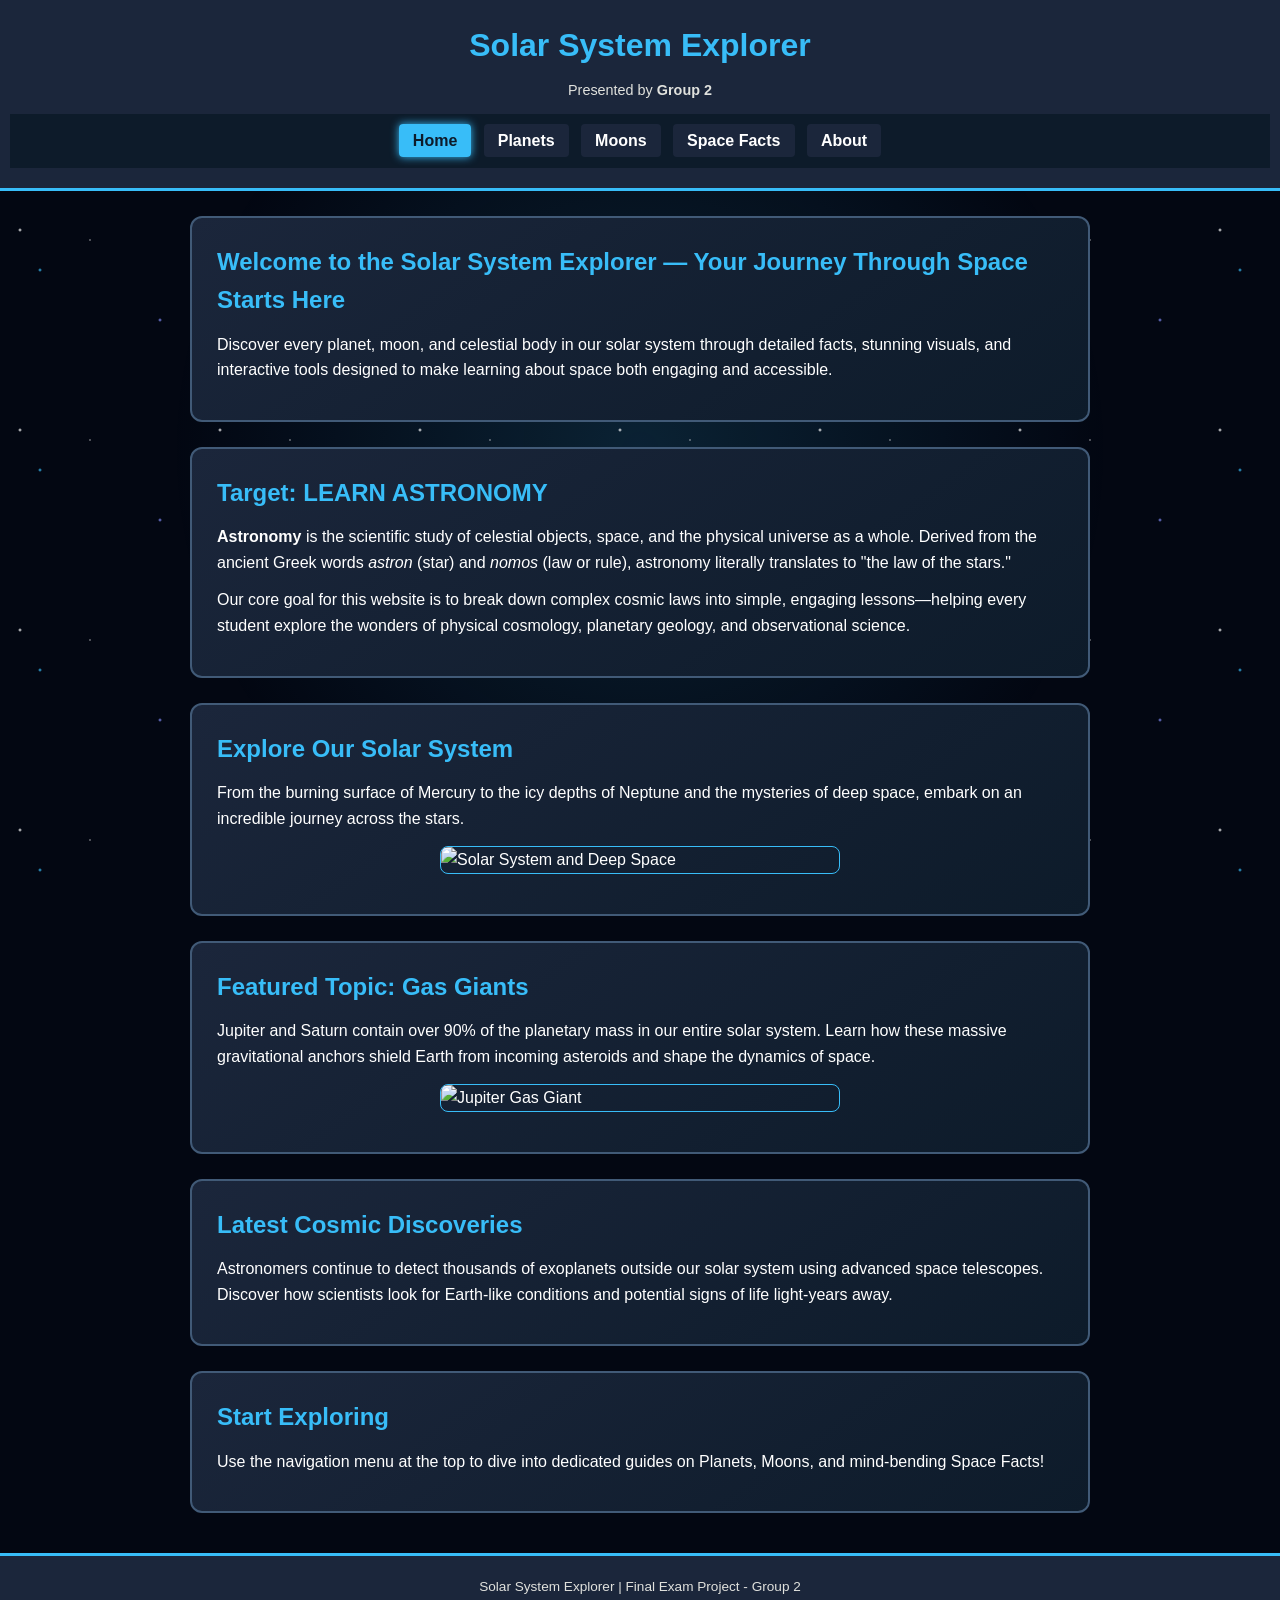
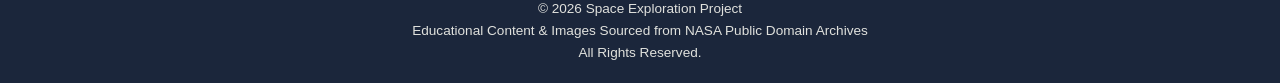
==== index.html @ 2ab67cff "Add files via upload" ====
<!DOCTYPE html>
<html lang="en">
<head>
    <meta charset="UTF-8">
    <meta name="viewport" content="width=device-width, initial-scale=1.0">
    <title>Solar System Explorer - Moons</title>
    <link rel="stylesheet" href="CSS FILES/style.css">
</head>
<body>

    <header>
        <h1>Solar System Explorer</h1>
        <p class="credits">Presented by <strong>Group 2</strong></p>
        <nav>
            <ul>
                <li><a href="index.html" class="active">Home</a></li>
                <li><a href="MAIN HTML/Planets.html">Planets</a></li>
                <li><a href="MAIN HTML/Moons.html">Moons</a></li>
                <li><a href="MAIN HTML/Space-Facts.html">Space Facts</a></li>
                <li><a href="MAIN HTML/About.html">About</a></li>
            </ul>
        </nav>
    </header>

    <main>
        <!-- WELCOME SECTION -->
        <div class="box">
            <h2>Welcome to the Solar System Explorer — Your Journey Through Space Starts Here</h2>
            <p>Discover every planet, moon, and celestial body in our solar system through detailed facts, stunning visuals, and interactive tools designed to make learning about space both engaging and accessible.</p>
        </div>

        <!-- OUR TARGET SECTION -->
        <div class="box">
            <h2>Target: LEARN ASTRONOMY</h2>
            <p><strong>Astronomy</strong> is the scientific study of celestial objects, space, and the physical universe as a whole. Derived from the ancient Greek words <em>astron</em> (star) and <em>nomos</em> (law or rule), astronomy literally translates to "the law of the stars."</p>
            <p>Our core goal for this website is to break down complex cosmic laws into simple, engaging lessons—helping every student explore the wonders of physical cosmology, planetary geology, and observational science.</p>
        </div>

        <!-- EXPLORE SECTION -->
        <div class="box">
            <h2>Explore Our Solar System</h2>
            <p>From the burning surface of Mercury to the icy depths of Neptune and the mysteries of deep space, embark on an incredible journey across the stars.</p>
            <img src="../Solar System Explorer/ALL IMAGES/Solar System.jpg" alt="Solar System and Deep Space">
        </div>

        <div class="box">
            <h2>Featured Topic: Gas Giants</h2>
            <p>Jupiter and Saturn contain over 90% of the planetary mass in our entire solar system. Learn how these massive gravitational anchors shield Earth from incoming asteroids and shape the dynamics of space.</p>
            <img src="../Solar System Explorer/ALL IMAGES/Jupiter_OPAL_2024.png" alt="Jupiter Gas Giant">
        </div>

        <div class="box">
            <h2>Latest Cosmic Discoveries</h2>
            <p>Astronomers continue to detect thousands of exoplanets outside our solar system using advanced space telescopes. Discover how scientists look for Earth-like conditions and potential signs of life light-years away.</p>
        </div>

        <div class="box">
            <h2>Start Exploring</h2>
            <p>Use the navigation menu at the top to dive into dedicated guides on Planets, Moons, and mind-bending Space Facts!</p>
        </div>
    </main>

    <footer>
        <p>Solar System Explorer | Final Exam Project - Group 2</p>
        <p>&copy; 2026 Space Exploration Project</p>
        <p>Educational Content & Images Sourced from NASA Public Domain Archives</p>
        <p>All Rights Reserved.</p>
    </footer>

</body>
</html>
---- CSS FILES/style.css ----
/* --- UNIVERSAL RESET --- */
* {
    margin: 0;
    padding: 0;
    box-sizing: border-box;
}

/* --- BODY & ANIMATED SPACE BACKGROUND --- */
body {
    font-family: Arial, sans-serif;
    color: #fff;
    background: #030712;
    line-height: 1.6;
    min-height: 100vh;
}

body::before {
    content: "";
    position: fixed;
    inset: 0;
    background: 
        radial-gradient(2px 2px at 20px 30px, #fff, transparent),
        radial-gradient(2px 2px at 40px 70px, #38bdf8, transparent),
        radial-gradient(1px 1px at 90px 40px, #fff, transparent),
        radial-gradient(2px 2px at 160px 120px, #818cf8, transparent),
        radial-gradient(circle at 50% 50%, rgba(56, 189, 248, 0.15), transparent 60%);
    background-size: 200px 200px, 200px 200px, 200px 200px, 200px 200px, 100% 100%;
    animation: twinkle 4s ease-in-out infinite alternate;
    z-index: -1;
}

@keyframes twinkle {
    from { opacity: 0.4; }
    to { opacity: 1; }
}

/* --- HEADER & FOOTER --- */
header, footer {
    background: #1b263b;
    text-align: center;
    padding: 20px 10px;
    border-color: #38bdf8;
    border-style: solid;
    border-width: 0;
}

header { border-bottom-width: 3px; }

footer { 
    border-top-width: 3px; 
    margin-top: 40px; 
    font-size: 0.85rem; 
    color: #e0e1dd; 
}

header h1, .box h2 { color: #38bdf8; }
header h1 { font-size: 2rem; margin-bottom: 8px; }
.credits { font-size: 0.9rem; color: #e0e1dd; margin-bottom: 12px; }

/* --- NAVIGATION BAR --- */
nav { 
    background: #0d1b2a; 
    padding: 10px; 
    text-align: center; 
}

nav li { 
    display: inline-block; 
    margin: 4px; 
}

nav a {
    color: #fff;
    text-decoration: none;
    font-weight: bold;
    padding: 8px 14px;
    border-radius: 4px;
    background: #1b263b;
    transition: 0.3s;
}

/* --- GLOW (HOVER & ACTIVE STATES) --- */
nav a:hover, nav a.active {
    background: #38bdf8;
    color: #0d1b2a;
    box-shadow: 0 0 8px #38bdf8;
}

/* --- MAIN LAYOUT --- */
main { 
    width: 85%; 
    max-width: 900px; 
    margin: 25px auto; 
}

/* --- CARDS (BOX) --- */
.box {
    background: linear-gradient(145deg, #1b263b, #0d1b2a);
    border: 2px solid #415a77;
    border-radius: 12px;
    padding: 25px;
    margin-bottom: 25px;
    transition: 0.3s;
}

/* --- GLOW & LIFT (CARD HOVER) --- */
.box:hover {
    transform: translateY(-4px);
    border-color: #38bdf8;
    box-shadow: 0 8px 20px rgba(56, 189, 248, 0.25);
}

.box p, .box h2 { margin-bottom: 12px; }

/* --- IMAGES --- */
.box img {
    width: 100%;
    max-width: 400px;
    display: block;
    margin: 15px auto;
    border-radius: 8px;
    border: 1px solid #38bdf8;
}

/* --- MOBILE RESPONSIVENESS --- */
@media (max-width: 600px) {
    main { width: 92%; }
    nav li, nav a { display: block; }
}
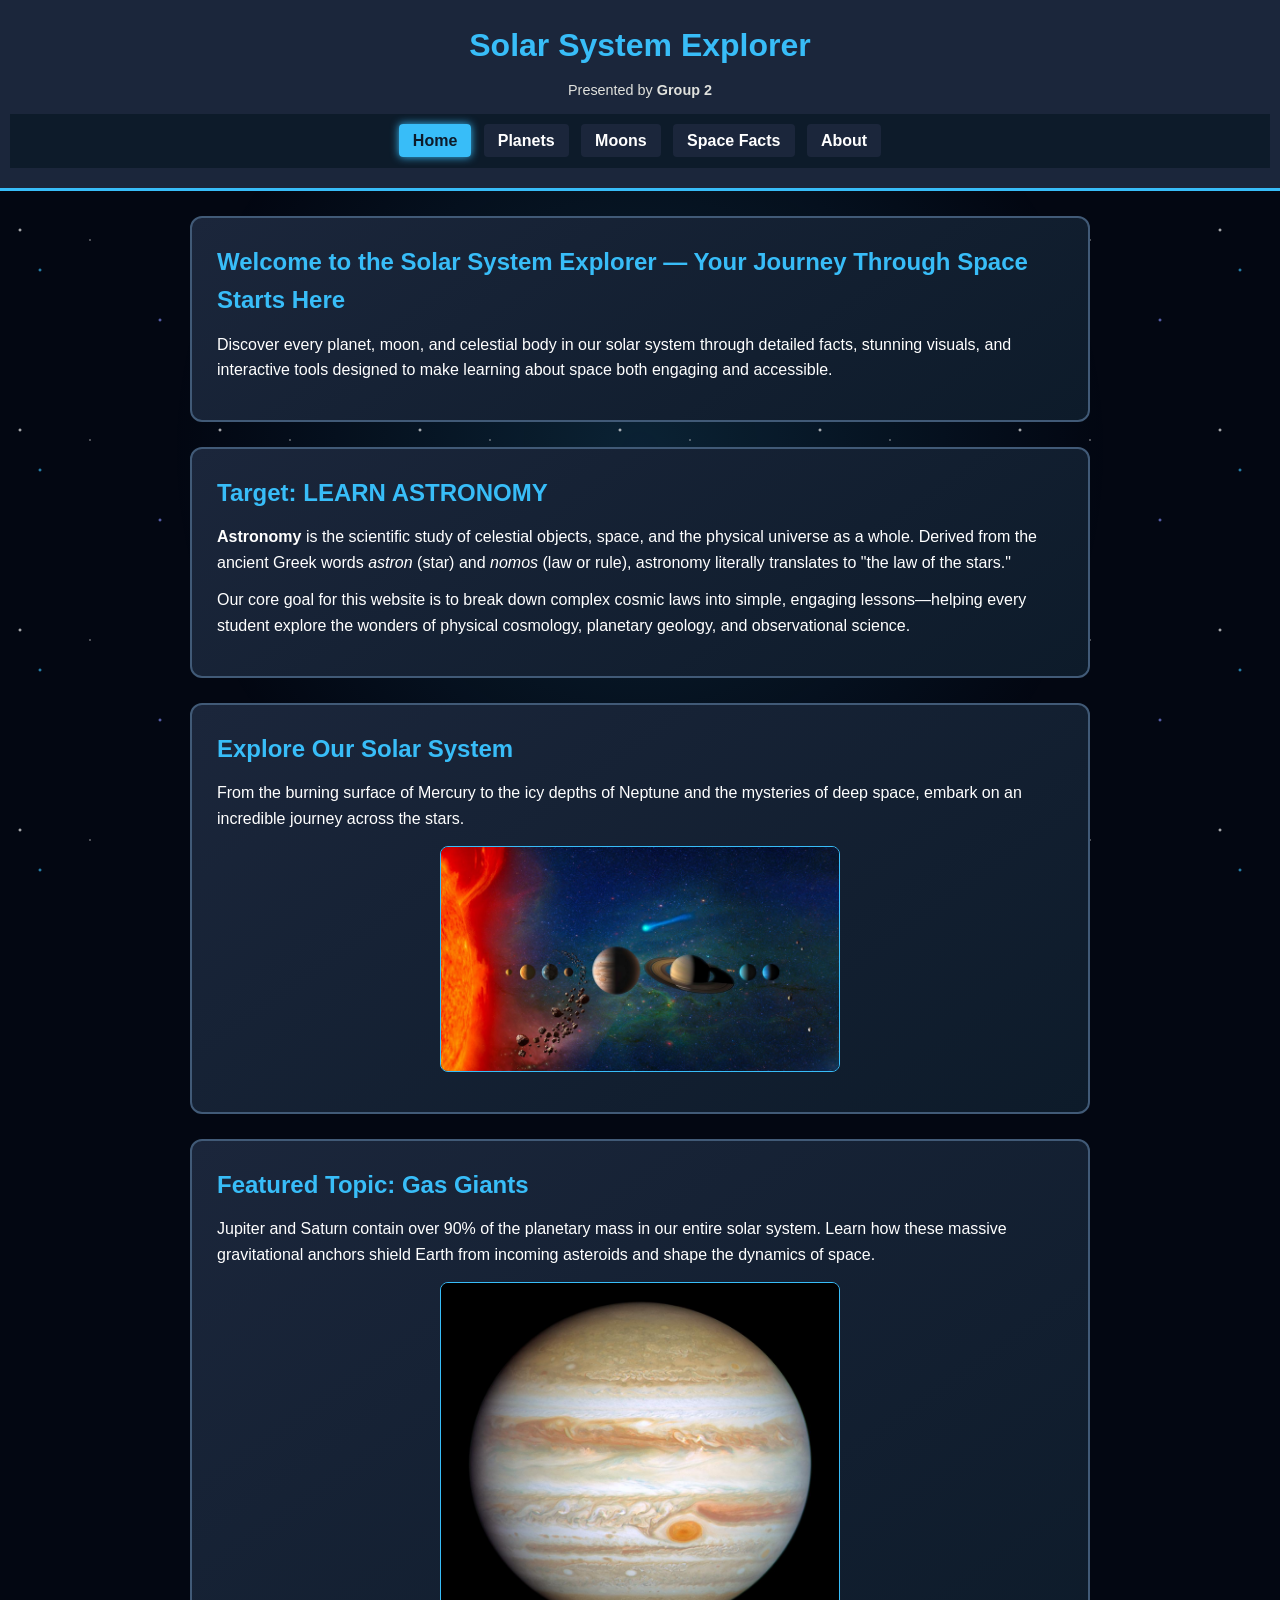
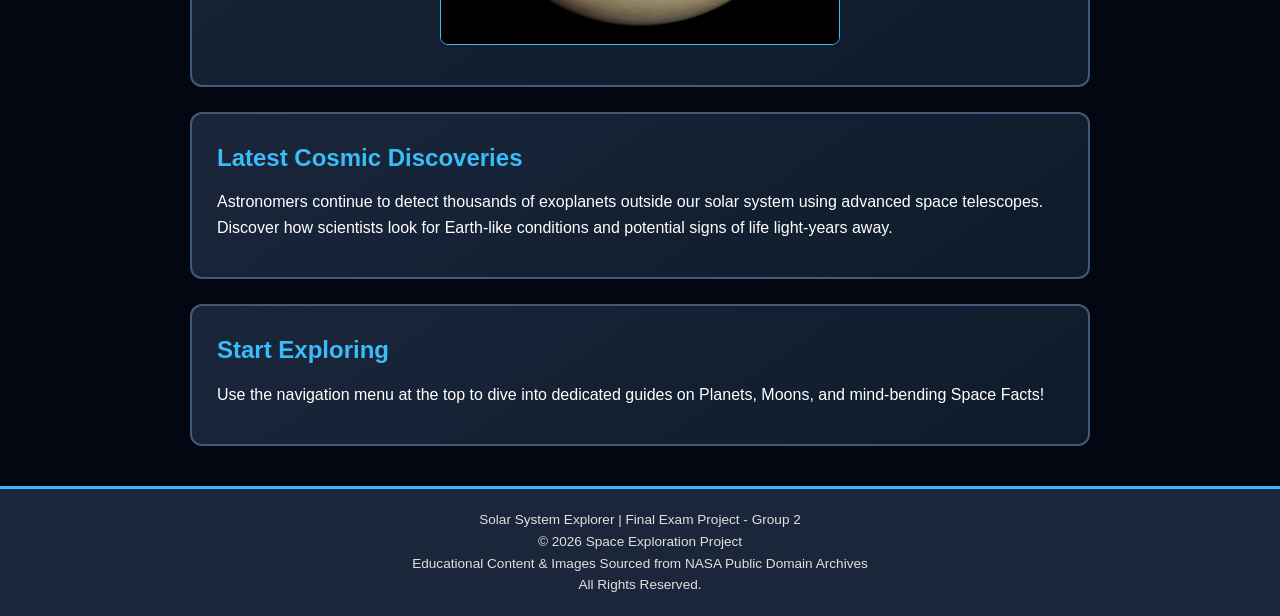
==== commit 665ed8ce: "Add files via upload" ====
--- a/index.html
+++ b/index.html
@@ -40,13 +40,13 @@
         <div class="box">
             <h2>Explore Our Solar System</h2>
             <p>From the burning surface of Mercury to the icy depths of Neptune and the mysteries of deep space, embark on an incredible journey across the stars.</p>
-            <img src="../Solar System Explorer/ALL IMAGES/Solar System.jpg" alt="Solar System and Deep Space">
+            <img src="ALL IMAGES/Solar System.jpg" alt="Solar System and Deep Space">
         </div>
 
         <div class="box">
             <h2>Featured Topic: Gas Giants</h2>
             <p>Jupiter and Saturn contain over 90% of the planetary mass in our entire solar system. Learn how these massive gravitational anchors shield Earth from incoming asteroids and shape the dynamics of space.</p>
-            <img src="../Solar System Explorer/ALL IMAGES/Jupiter_OPAL_2024.png" alt="Jupiter Gas Giant">
+            <img src="ALL IMAGES/Jupiter_OPAL_2024.png" alt="Jupiter Gas Giant">
         </div>
 
         <div class="box">
